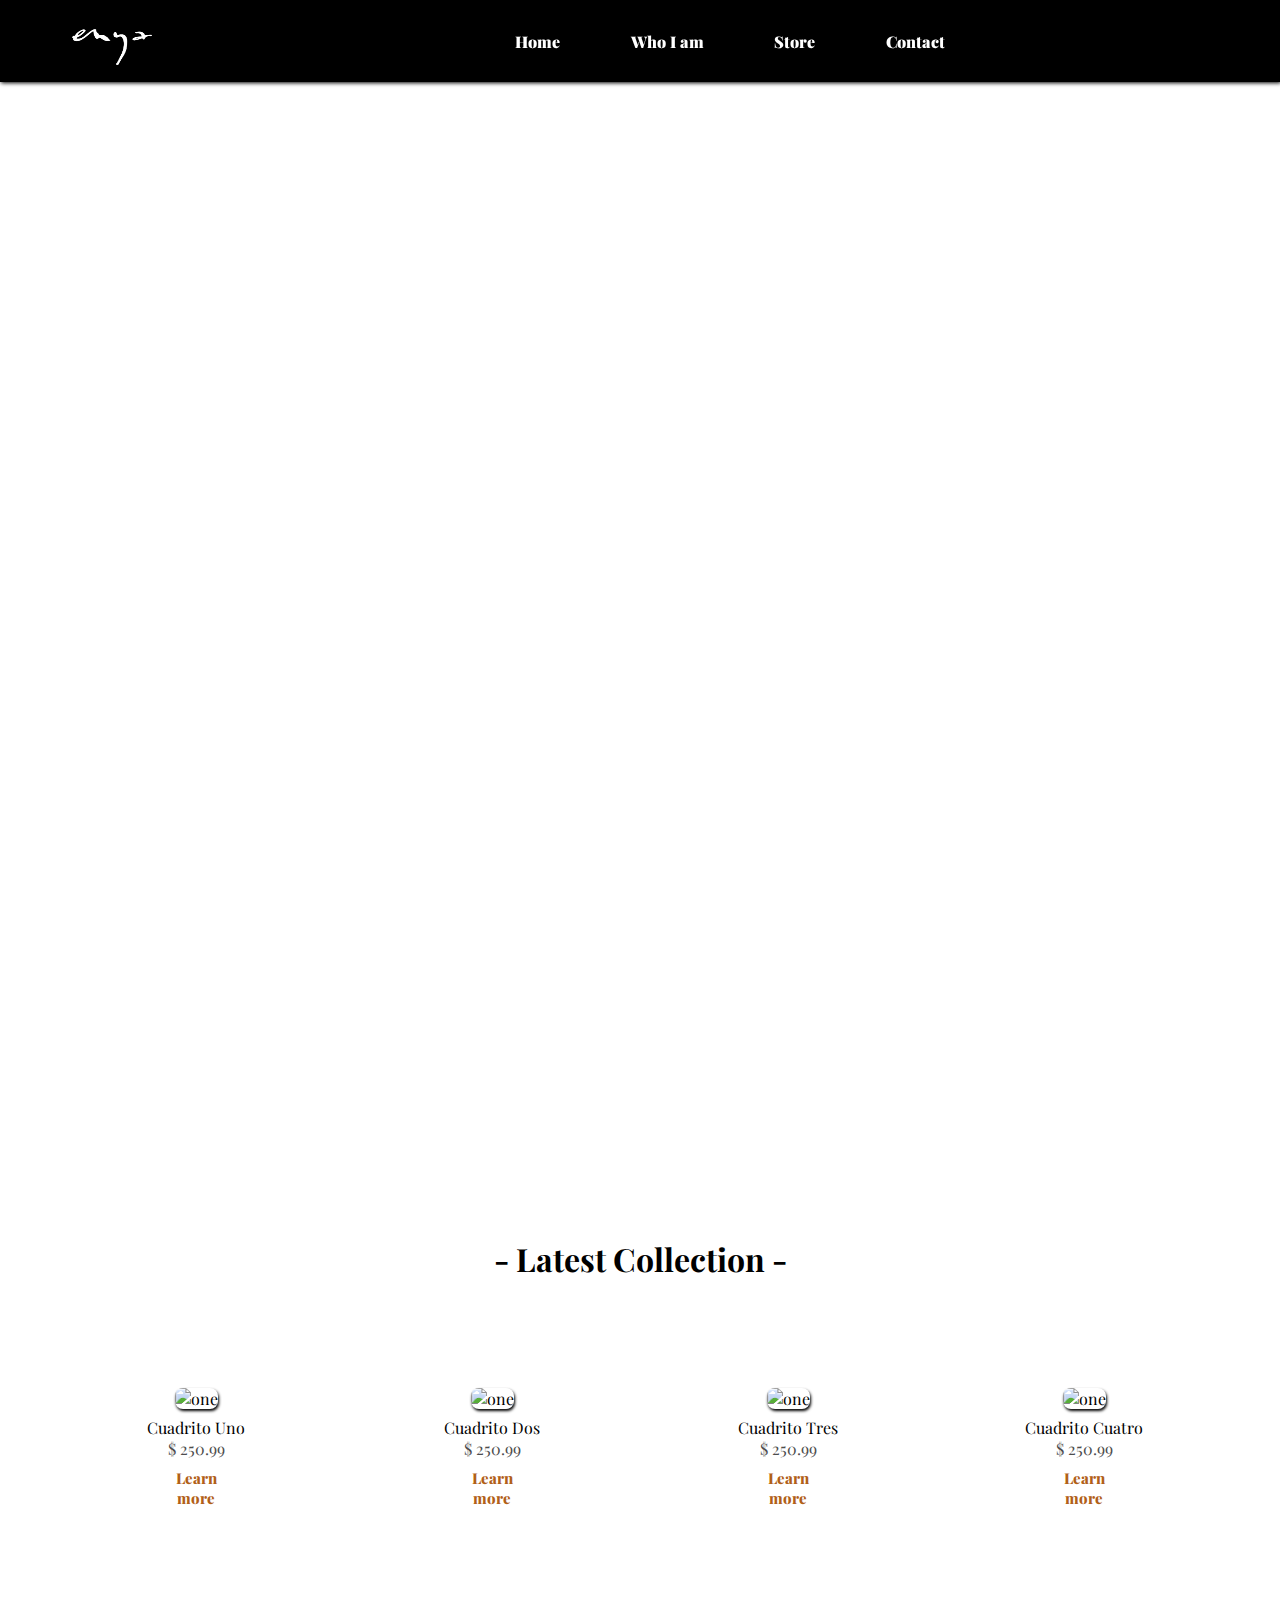
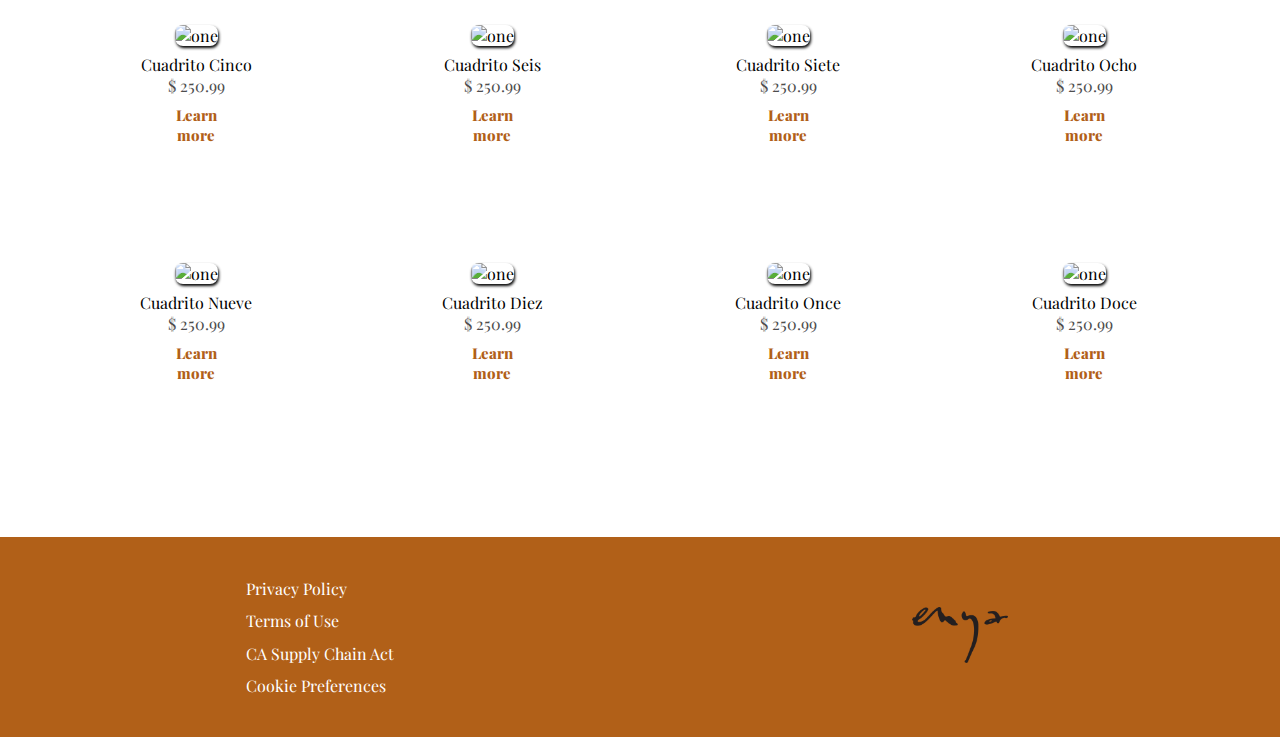
==== index.html @ f6785b21 "Primer commit del proyecto websiteEnya" ====
<!DOCTYPE html>
<html lang="en">
<head>
    <meta charset="UTF-8">
    <meta http-equiv="X-UA-Compatible" content="IE=edge">
    <meta name="viewport" content="width=device-width, initial-scale=1.0">
    <link rel="stylesheet" href="./css/style.css">
    <link rel="preconnect" href="https://fonts.googleapis.com">
    <link rel="preconnect" href="https://fonts.gstatic.com" crossorigin>
    <link href="https://fonts.googleapis.com/css2?family=Barlow+Condensed:wght@100;300;500&family=Playfair+Display:wght@400;500;600&family=Quicksand:wght@300;500;700&display=swap" rel="stylesheet">
    <title>Enya's Portfolio</title>
</head>


<body>

    <!-- Header -->

    <header>
        <nav>
            <figure class="logo-container">
                <a href="./index.html">
                    <img src="./icons/pngkey.com-dark-sky-png-3714260.png" alt="logo" class="logo">
                </a>
            </figure>
            <ul class="menu">
                <li>
                    <a href="./index.html">Home</a>
                </li>
                <li>
                    <a href="./aboutMe.html">Who I am</a>  
                </li>
                <li>
                   <a href="">Store</a>
                </li>
                <li>
                    <a href="">Contact</a>
                </li>
            </ul>     
        </nav>
        <img src="./icons/IMG_3888.JPG" alt="" class="img-cover">
    </header>

    <!-- Main -->

    <main>
            <h1>- Latest Collection -</h1>
            <div class="artwork">
                <figure class="img-container">
                    <img src="./icons/IMG_3888.JPG" alt="one">
                    <p class="art-name">Cuadrito Uno</p>
                    <p class="price-tag">$ 250.99</p>
                    <button class="img-button">Learn more</button>
                </figure>
                <figure class="img-container">
                    <img src="./icons/IMG_3888.JPG" alt="one">
                    <p class="art-name">Cuadrito Dos</p>
                    <p class="price-tag">$ 250.99</p>
                    <button class="img-button">Learn more</button>
                </figure>
                <figure class="img-container">
                    <img src="./icons/IMG_3888.JPG" alt="one">
                    <p class="art-name">Cuadrito Tres</p>
                    <p class="price-tag">$ 250.99</p>
                    <button class="img-button">Learn more</button>
                </figure>
                <figure class="img-container">
                    <img src="./icons/IMG_3888.JPG" alt="one">
                    <p class="art-name">Cuadrito Cuatro</p>
                    <p class="price-tag">$ 250.99</p>
                    <button class="img-button">Learn more</button>
                </figure>
                <figure class="img-container">
                    <img src="./icons/IMG_3888.JPG" alt="one">
                    <p class="art-name">Cuadrito Cinco</p>
                    <p class="price-tag">$ 250.99</p>
                    <button class="img-button">Learn more</button>
                </figure>
                <figure class="img-container">
                    <img src="./icons/IMG_3888.JPG" alt="one">
                    <p class="art-name">Cuadrito Seis</p>
                    <p class="price-tag">$ 250.99</p>
                    <button class="img-button">Learn more</button>
                </figure>
                <figure class="img-container">
                    <img src="./icons/IMG_3888.JPG" alt="one">
                    <p class="art-name">Cuadrito Siete</p>
                    <p class="price-tag">$ 250.99</p>
                    <button class="img-button">Learn more</button>
                </figure>
                <figure class="img-container">
                    <img src="./icons/IMG_3888.JPG" alt="one">
                    <p class="art-name">Cuadrito Ocho</p>
                    <p class="price-tag">$ 250.99</p>
                    <button class="img-button">Learn more</button>
                </figure>
                <figure class="img-container">
                    <img src="./icons/IMG_3888.JPG" alt="one">
                    <p class="art-name">Cuadrito Nueve</p>
                    <p class="price-tag">$ 250.99</p>
                    <button class="img-button">Learn more</button>
                </figure>
                <figure class="img-container">
                    <img src="./icons/IMG_3888.JPG" alt="one">
                    <p class="art-name">Cuadrito Diez</p>
                    <p class="price-tag">$ 250.99</p>
                    <button class="img-button">Learn more</button>
                </figure>
                <figure class="img-container">
                    <img src="./icons/IMG_3888.JPG" alt="one">
                    <p class="art-name">Cuadrito Once</p>
                    <p class="price-tag">$ 250.99</p>
                    <button class="img-button">Learn more</button>
                </figure>
                <figure class="img-container">
                    <img src="./icons/IMG_3888.JPG" alt="one">
                    <p class="art-name">Cuadrito Doce</p>
                    <p class="price-tag">$ 250.99</p>
                    <button class="img-button">Learn more</button>
                </figure>
            </div>
        </section>
    </main>

    <!-- Footer -->

    <footer>
        <ul class="footer-menu">
            <li>
                <a href="">Privacy Policy</a>
            </li>
            <li>
                <a href="">Terms of Use</a>
            </li>
            <li>
                <a href="">CA Supply Chain Act</a>
            </li>
            <li>
                <a href="">Cookie Preferences</a>
            </li>
        </ul>
        <figure footer-logo--container>
            <img src="./icons/Enya_logo.svg.png" alt="" class="enya-logo">
        </figure>
    </footer>
</body>


</html>
---- css/style.css ----
:root {
    --main-font: "Playfair Display", serif; 
  }

* {
    box-sizing: border-box;
    margin: 0;
    padding: 0;
    font-family: var(--main-font);
}


/* Header */

header {
    /* position: sticky;
    top: 0; */
    height: 1173px;
    display: flex;
    justify-content: center;
    background-color: white;
}
nav {
    position: sticky;
    top: 0;
    z-index: 1;
    display: grid;
    grid-template-columns: 3fr 5fr;
    height: 7%;
    width: 100%;
    border-bottom: 0.px solid grey;
    background-color: black;
    border: none;
    box-shadow: 1px 1px 4px;
}
.img-cover {
    position: absolute;
    width: 1595px;
}
.logo-container {
    display: flex;
    justify-content: center;
    align-items: center;
    width: 6rem;
    margin-left: 4rem;
}
.logo {
    margin-top: 1rem;
    width: 5rem;
    height: 2.2rem;
}
.menu {
    height: 100%;
    z-index: 1;
    color: white;
    width: 500px;
    display: flex;
    flex-direction: row;
    justify-content: space-around;
    align-items: center;
    list-style: none;
    font-weight: 600;
}
.menu a {
    text-decoration: none;
    color:rgb(255, 255, 255);
    font-weight: bolder;
    text-shadow: 3px 3px 2px black;
}
.menu a:hover {
    color: rgba(255, 255, 255, 0.817);
}
.menu a:active {
    color: rgb(254, 254, 254);
}



/* Main */

main {
    height: 100vh;
    width: 100%;
}
h1 {
    text-align: center;
    margin-top: 4rem;
}
.artwork {
    height: 90vh;
    display: grid;
    grid-template-columns: 1fr 1fr 1fr 1fr;
    row-gap: 10px;
    justify-items: center;
    align-content: space-evenly;
    margin-left: 3rem;
    margin-right: 3rem;
}
.artwork img {
    height: 8rem;
    width: 9rem;
    border-radius: 8px;
    box-shadow: 1px 2px 3px;
    cursor: pointer;
}
.artwork img:hover {
    opacity: 0.9;
}
.artwork img:active {
    opacity: 1;
    box-shadow: inset 1px 2px 3px;
}
.img-container {
    text-align: center;
}
.art-name {
    margin-top: 0.5rem;
}
.price-tag {
    color: rgb(77, 77, 77);
    font-size: 500;
}
.img-button {
    border: none;
    width: 80px;
    height: 23px;
    border-radius: 8px;
    margin-top: 9px;
    cursor: pointer;
    background-color: transparent;
    color: rgb(177, 96, 24);
    font-size: 15px;
    font-weight: 800;
}
.img-button:hover {
    color: rgba(177, 95, 24, 0.427);
}
.img-button:active {
    color: rgb(177, 96, 24);
}


/* Footer */

footer {
    display: grid;
    grid-template-columns: 1fr 1fr;
    justify-items: center;
    align-items: center;
    height: 200px;
    background-color: rgb(177, 96, 24);
}
.footer-menu {
    height: 70%;
    display: flex;
    flex-direction: column;
    justify-content: space-evenly;
    list-style: none;
    font-size: 16px;
}
.footer-menu a {
    color: white;
    text-decoration: none;
}
.footer-menu a:hover {
    color: rgba(255, 255, 255, 0.783);
}
.footer-menu a:active {
    color: white;
}
.footer-logo--container {
}
.enya-logo {
    width: 6rem;
}
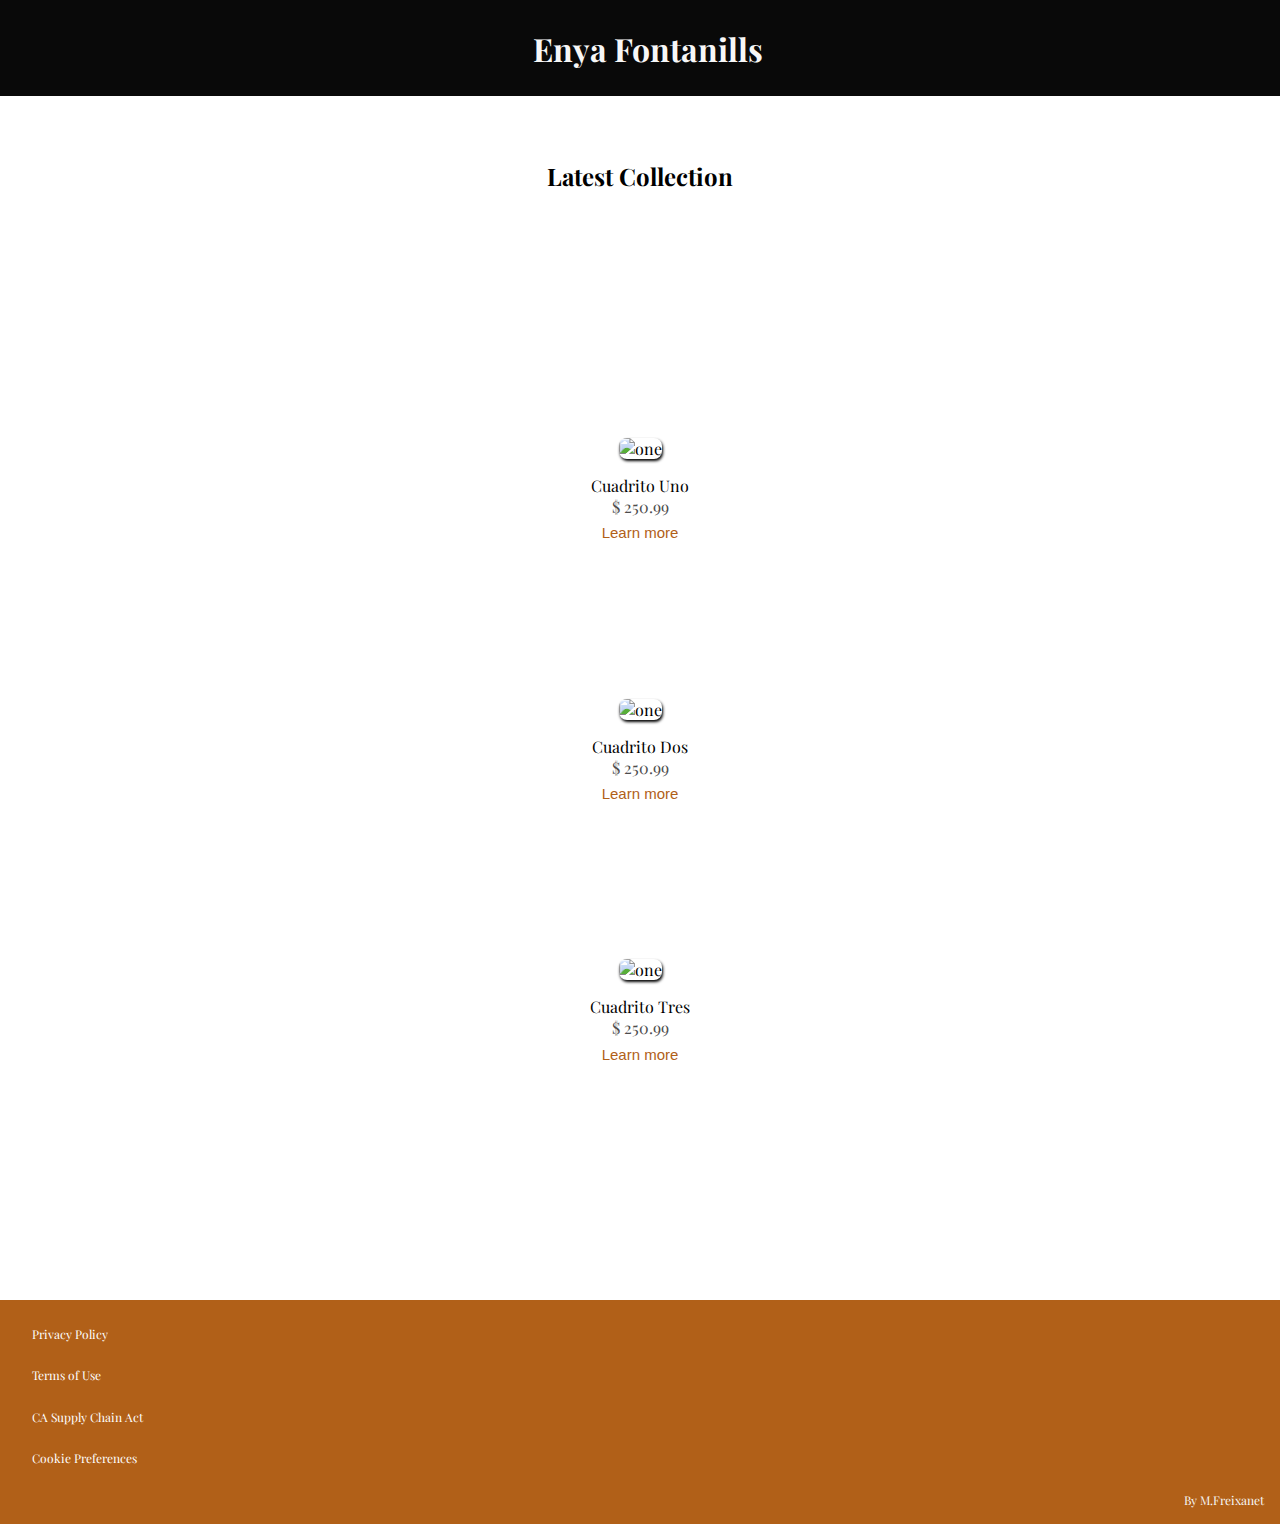
==== commit 64667e3c: "Mobile First design change" ====
--- a/index.html
+++ b/index.html
@@ -18,114 +18,60 @@
 
     <header>
         <nav>
-            <figure class="logo-container">
-                <a href="./index.html">
-                    <img src="./icons/pngkey.com-dark-sky-png-3714260.png" alt="logo" class="logo">
-                </a>
-            </figure>
-            <ul class="menu">
-                <li>
-                    <a href="./index.html">Home</a>
-                </li>
-                <li>
-                    <a href="./aboutMe.html">Who I am</a>  
-                </li>
-                <li>
-                   <a href="">Store</a>
-                </li>
-                <li>
-                    <a href="">Contact</a>
-                </li>
-            </ul>     
+            <a href="./index.html">
+                <h1>Enya Fontanills</h1>
+            </a>
         </nav>
-        <img src="./icons/IMG_3888.JPG" alt="" class="img-cover">
     </header>
 
     <!-- Main -->
 
     <main>
-            <h1>- Latest Collection -</h1>
-            <div class="artwork">
-                <figure class="img-container">
-                    <img src="./icons/IMG_3888.JPG" alt="one">
-                    <p class="art-name">Cuadrito Uno</p>
-                    <p class="price-tag">$ 250.99</p>
-                    <button class="img-button">Learn more</button>
-                </figure>
-                <figure class="img-container">
-                    <img src="./icons/IMG_3888.JPG" alt="one">
-                    <p class="art-name">Cuadrito Dos</p>
-                    <p class="price-tag">$ 250.99</p>
-                    <button class="img-button">Learn more</button>
-                </figure>
-                <figure class="img-container">
-                    <img src="./icons/IMG_3888.JPG" alt="one">
-                    <p class="art-name">Cuadrito Tres</p>
-                    <p class="price-tag">$ 250.99</p>
-                    <button class="img-button">Learn more</button>
-                </figure>
-                <figure class="img-container">
-                    <img src="./icons/IMG_3888.JPG" alt="one">
-                    <p class="art-name">Cuadrito Cuatro</p>
-                    <p class="price-tag">$ 250.99</p>
-                    <button class="img-button">Learn more</button>
-                </figure>
-                <figure class="img-container">
-                    <img src="./icons/IMG_3888.JPG" alt="one">
-                    <p class="art-name">Cuadrito Cinco</p>
-                    <p class="price-tag">$ 250.99</p>
-                    <button class="img-button">Learn more</button>
-                </figure>
-                <figure class="img-container">
-                    <img src="./icons/IMG_3888.JPG" alt="one">
-                    <p class="art-name">Cuadrito Seis</p>
-                    <p class="price-tag">$ 250.99</p>
-                    <button class="img-button">Learn more</button>
-                </figure>
-                <figure class="img-container">
-                    <img src="./icons/IMG_3888.JPG" alt="one">
-                    <p class="art-name">Cuadrito Siete</p>
-                    <p class="price-tag">$ 250.99</p>
-                    <button class="img-button">Learn more</button>
-                </figure>
-                <figure class="img-container">
-                    <img src="./icons/IMG_3888.JPG" alt="one">
-                    <p class="art-name">Cuadrito Ocho</p>
-                    <p class="price-tag">$ 250.99</p>
-                    <button class="img-button">Learn more</button>
-                </figure>
-                <figure class="img-container">
-                    <img src="./icons/IMG_3888.JPG" alt="one">
-                    <p class="art-name">Cuadrito Nueve</p>
-                    <p class="price-tag">$ 250.99</p>
-                    <button class="img-button">Learn more</button>
-                </figure>
-                <figure class="img-container">
-                    <img src="./icons/IMG_3888.JPG" alt="one">
-                    <p class="art-name">Cuadrito Diez</p>
-                    <p class="price-tag">$ 250.99</p>
-                    <button class="img-button">Learn more</button>
-                </figure>
-                <figure class="img-container">
-                    <img src="./icons/IMG_3888.JPG" alt="one">
-                    <p class="art-name">Cuadrito Once</p>
-                    <p class="price-tag">$ 250.99</p>
-                    <button class="img-button">Learn more</button>
-                </figure>
-                <figure class="img-container">
-                    <img src="./icons/IMG_3888.JPG" alt="one">
-                    <p class="art-name">Cuadrito Doce</p>
-                    <p class="price-tag">$ 250.99</p>
-                    <button class="img-button">Learn more</button>
-                </figure>
-            </div>
-        </section>
+        <h2 class="main--title">Latest Collection</h2>
+        <div class="main--artwork">
+            <figure class="main--img-container">
+                <img src="./icons/IMG_3888.JPG" alt="one">
+                <p class="art-name">Cuadrito Uno</p>
+                <p class="price-tag">$ 250.99</p>
+                <button class="img-button">Learn more</button>
+            </figure>
+            <figure class="main--img-container">
+                <img src="./icons/IMG_3888.JPG" alt="one">
+                <p class="art-name">Cuadrito Dos</p>
+                <p class="price-tag">$ 250.99</p>
+                <button class="img-button">Learn more</button>
+            </figure>
+            <figure class="main--img-container">
+                <img src="./icons/IMG_3888.JPG" alt="one">
+                <p class="art-name">Cuadrito Tres</p>
+                <p class="price-tag">$ 250.99</p>
+                <button class="img-button">Learn more</button>
+            </figure>
+            <!-- <figure class="img-container">
+                <img src="./icons/IMG_3888.JPG" alt="one">
+                <p class="art-name">Cuadrito Cuatro</p>
+                <p class="price-tag">$ 250.99</p>
+                <button class="img-button">Learn more</button>
+            </figure>
+            <figure class="img-container">
+                <img src="./icons/IMG_3888.JPG" alt="one">
+                <p class="art-name">Cuadrito Cinco</p>
+                <p class="price-tag">$ 250.99</p>
+                <button class="img-button">Learn more</button>
+            </figure>
+            <figure class="img-container">
+                <img src="./icons/IMG_3888.JPG" alt="one">
+                <p class="art-name">Cuadrito Seis</p>
+                <p class="price-tag">$ 250.99</p>
+                <button class="img-button">Learn more</button>
+            </figure> -->
+        </div>
     </main>
 
     <!-- Footer -->
 
     <footer>
-        <ul class="footer-menu">
+        <ul class="footer--menu">
             <li>
                 <a href="">Privacy Policy</a>
             </li>
@@ -139,10 +85,11 @@
                 <a href="">Cookie Preferences</a>
             </li>
         </ul>
-        <figure footer-logo--container>
-            <img src="./icons/Enya_logo.svg.png" alt="" class="enya-logo">
-        </figure>
+        <div class="footer--credits-container">
+            <p class="credits">By M.Freixanet</p>
+        </div>
     </footer>
+    <script src="./script.js"></script>
 </body>
 
 
--- a/css/style.css
+++ b/css/style.css
@@ -1,107 +1,100 @@
 :root {
-    --main-font: "Playfair Display", serif; 
-  }
+    --main-font: "Playfair Display", serif;
+    --main-color: rgb(177, 96, 24);
+    --secondary-color: rgb(9, 9, 9);
+    --white:rgb(247, 247, 247);
+}
 
 * {
     box-sizing: border-box;
     margin: 0;
     padding: 0;
-    font-family: var(--main-font);
 }
 
+html {
+    font-family: var(--main-font);
+    height: 100vh;
+}
+
+body {
+    height: 100%;
+}
 
 /* Header */
 
 header {
-    /* position: sticky;
-    top: 0; */
-    height: 1173px;
+    height: 6rem;
+    min-width: 320px;
+    width: 100%;
+    background-color: var(--secondary-color);
+}
+
+nav {
     display: flex;
+    align-items: center;
     justify-content: center;
-    background-color: white;
+    height: 100%;
+    margin-left: 1rem;
 }
-nav {
-    position: sticky;
-    top: 0;
-    z-index: 1;
-    display: grid;
-    grid-template-columns: 3fr 5fr;
-    height: 7%;
-    width: 100%;
-    border-bottom: 0.px solid grey;
-    background-color: black;
-    border: none;
-    box-shadow: 1px 1px 4px;
+
+nav a {
+    text-decoration: none;
+    color: var(--white);
 }
-.img-cover {
-    position: absolute;
-    width: 1595px;
-}
-.logo-container {
-    display: flex;
-    justify-content: center;
-    align-items: center;
-    width: 6rem;
-    margin-left: 4rem;
-}
-.logo {
-    margin-top: 1rem;
-    width: 5rem;
-    height: 2.2rem;
-}
-.menu {
-    height: 100%;
-    z-index: 1;
-    color: white;
-    width: 500px;
-    display: flex;
-    flex-direction: row;
-    justify-content: space-around;
-    align-items: center;
-    list-style: none;
-    font-weight: 600;
-}
-.menu a {
-    text-decoration: none;
-    color:rgb(255, 255, 255);
-    font-weight: bolder;
-    text-shadow: 3px 3px 2px black;
-}
-.menu a:hover {
-    color: rgba(255, 255, 255, 0.817);
-}
-.menu a:active {
-    color: rgb(254, 254, 254);
-}
+
 
 
 
 /* Main */
 
 main {
-    height: 100vh;
+    height: 100%;
     width: 100%;
 }
-h1 {
+.main--title {
     text-align: center;
-    margin-top: 4rem;
+    line-height: 4rem;
+    margin-top: 3rem;
+    margin-bottom: 6rem;
+    height: 5rem;
 }
-.artwork {
-    height: 90vh;
-    display: grid;
-    grid-template-columns: 1fr 1fr 1fr 1fr;
-    row-gap: 10px;
-    justify-items: center;
-    align-content: space-evenly;
-    margin-left: 3rem;
-    margin-right: 3rem;
+.main--artwork {
+    height: 100%;
+    display: flex;
+    flex-direction: column;
+    align-items: center;
+    justify-content: space-evenly;
+    height: 100%;
+    width: 100%;
 }
-.artwork img {
-    height: 8rem;
-    width: 9rem;
+.main--img-container {
+    text-align: center;
+}
+.main--artwork img {
+    height: 9rem;
+    width: 12rem;
     border-radius: 8px;
     box-shadow: 1px 2px 3px;
     cursor: pointer;
+}
+.art-name {
+    margin-top: 1rem;
+}
+.price-tag {
+    color: rgb(77, 77, 77);
+    font-size: 500;
+}
+.img-button {
+    border: none;
+    width: 8rem;
+    height: 2rem;
+    border-radius: 8px;
+    cursor: pointer;
+    background-color: transparent;
+    color: var(--main-color);
+    font-size: 15px;
+    font-weight: lighter;
+    margin-bottom: 2rem;
 }
 .artwork img:hover {
     opacity: 0.9;
@@ -110,55 +103,33 @@
     opacity: 1;
     box-shadow: inset 1px 2px 3px;
 }
-.img-container {
-    text-align: center;
-}
-.art-name {
-    margin-top: 0.5rem;
-}
-.price-tag {
-    color: rgb(77, 77, 77);
-    font-size: 500;
-}
-.img-button {
-    border: none;
-    width: 80px;
-    height: 23px;
-    border-radius: 8px;
-    margin-top: 9px;
-    cursor: pointer;
-    background-color: transparent;
-    color: rgb(177, 96, 24);
-    font-size: 15px;
-    font-weight: 800;
-}
 .img-button:hover {
     color: rgba(177, 95, 24, 0.427);
 }
 .img-button:active {
-    color: rgb(177, 96, 24);
+    color: var(--main-color);
 }
 
 
 /* Footer */
 
 footer {
-    display: grid;
-    grid-template-columns: 1fr 1fr;
-    justify-items: center;
-    align-items: center;
-    height: 200px;
-    background-color: rgb(177, 96, 24);
+    display: flex;
+    flex-direction: column;
+    margin-top: 16rem;
+    height: 14rem;
+    background-color: var(--main-color);
 }
-.footer-menu {
-    height: 70%;
+.footer--menu {
+    height: 100%;
     display: flex;
     flex-direction: column;
     justify-content: space-evenly;
     list-style: none;
-    font-size: 16px;
+    font-size: 12px;
+    margin-left: 2rem;
 }
-.footer-menu a {
+.footer--menu a {
     color: white;
     text-decoration: none;
 }
@@ -168,8 +139,13 @@
 .footer-menu a:active {
     color: white;
 }
-.footer-logo--container {
-}
-.enya-logo {
-    width: 6rem;
+
+.footer--credits-container {
+    display: flex;
+    flex-direction: row;
+    justify-content: end;
+    margin-right: 1rem;
+    margin-bottom: 1rem;
+    color: var(--white);
+    font-size: 12px;
 }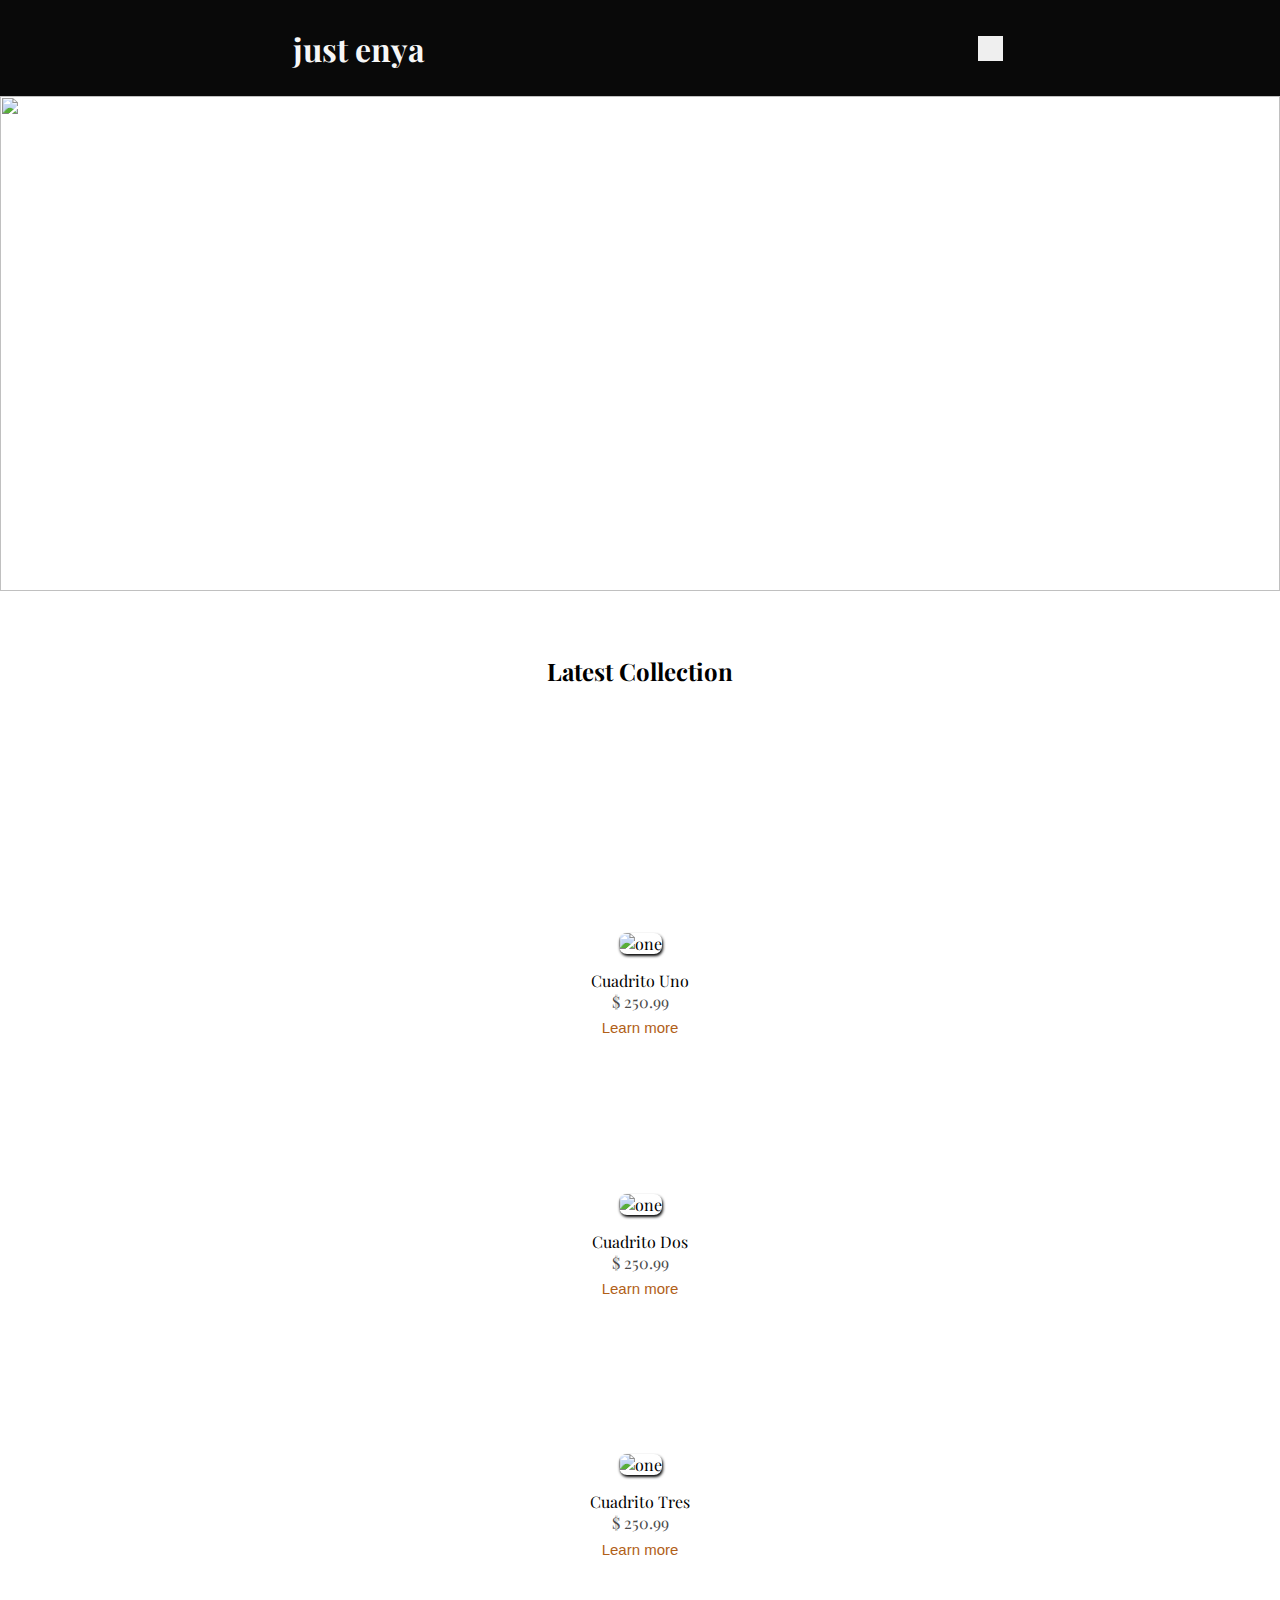
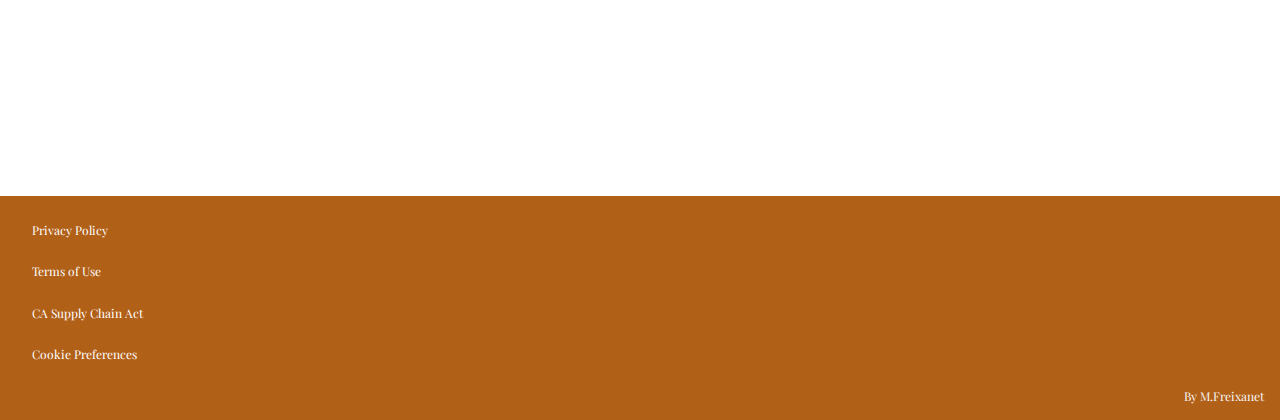
==== commit 64eb4b42: "A few mods" ====
--- a/index.html
+++ b/index.html
@@ -19,14 +19,22 @@
     <header>
         <nav>
             <a href="./index.html">
-                <h1>Enya Fontanills</h1>
+                <h1>just enya</h1>
             </a>
+            <ul>
+                <button class="header--menu-button">
+                    <img src="" alt="">
+                </button>
+            </ul>
         </nav>
     </header>
 
     <!-- Main -->
 
     <main>
+        <section class="main--cover">
+            <img src="/icons/IMG_3888.JPG" alt="">
+        </section>
         <h2 class="main--title">Latest Collection</h2>
         <div class="main--artwork">
             <figure class="main--img-container">
--- a/css/style.css
+++ b/css/style.css
@@ -27,12 +27,14 @@
     min-width: 320px;
     width: 100%;
     background-color: var(--secondary-color);
+    position: sticky;
+    top: 0;
 }
 
 nav {
     display: flex;
     align-items: center;
-    justify-content: center;
+    justify-content: space-around;
     height: 100%;
     margin-left: 1rem;
 }
@@ -40,6 +42,12 @@
 nav a {
     text-decoration: none;
     color: var(--white);
+}
+
+.header--menu-button {
+    height: 25px;
+    width: 25px;
+    border: none;
 }
 
 
@@ -51,6 +59,15 @@
     height: 100%;
     width: 100%;
 }
+.main--cover {
+    height: 55vh;
+    width: 100vw;
+}
+.main--cover img {
+    height: 100%;
+    width: 100%;
+}
+
 .main--title {
     text-align: center;
     line-height: 4rem;
@@ -71,8 +88,8 @@
     text-align: center;
 }
 .main--artwork img {
-    height: 9rem;
-    width: 12rem;
+    height: 10rem;
+    width: 14rem;
     border-radius: 8px;
     box-shadow: 1px 2px 3px;
     cursor: pointer;
@@ -116,7 +133,7 @@
 footer {
     display: flex;
     flex-direction: column;
-    margin-top: 16rem;
+    margin-top: 50rem;
     height: 14rem;
     background-color: var(--main-color);
 }
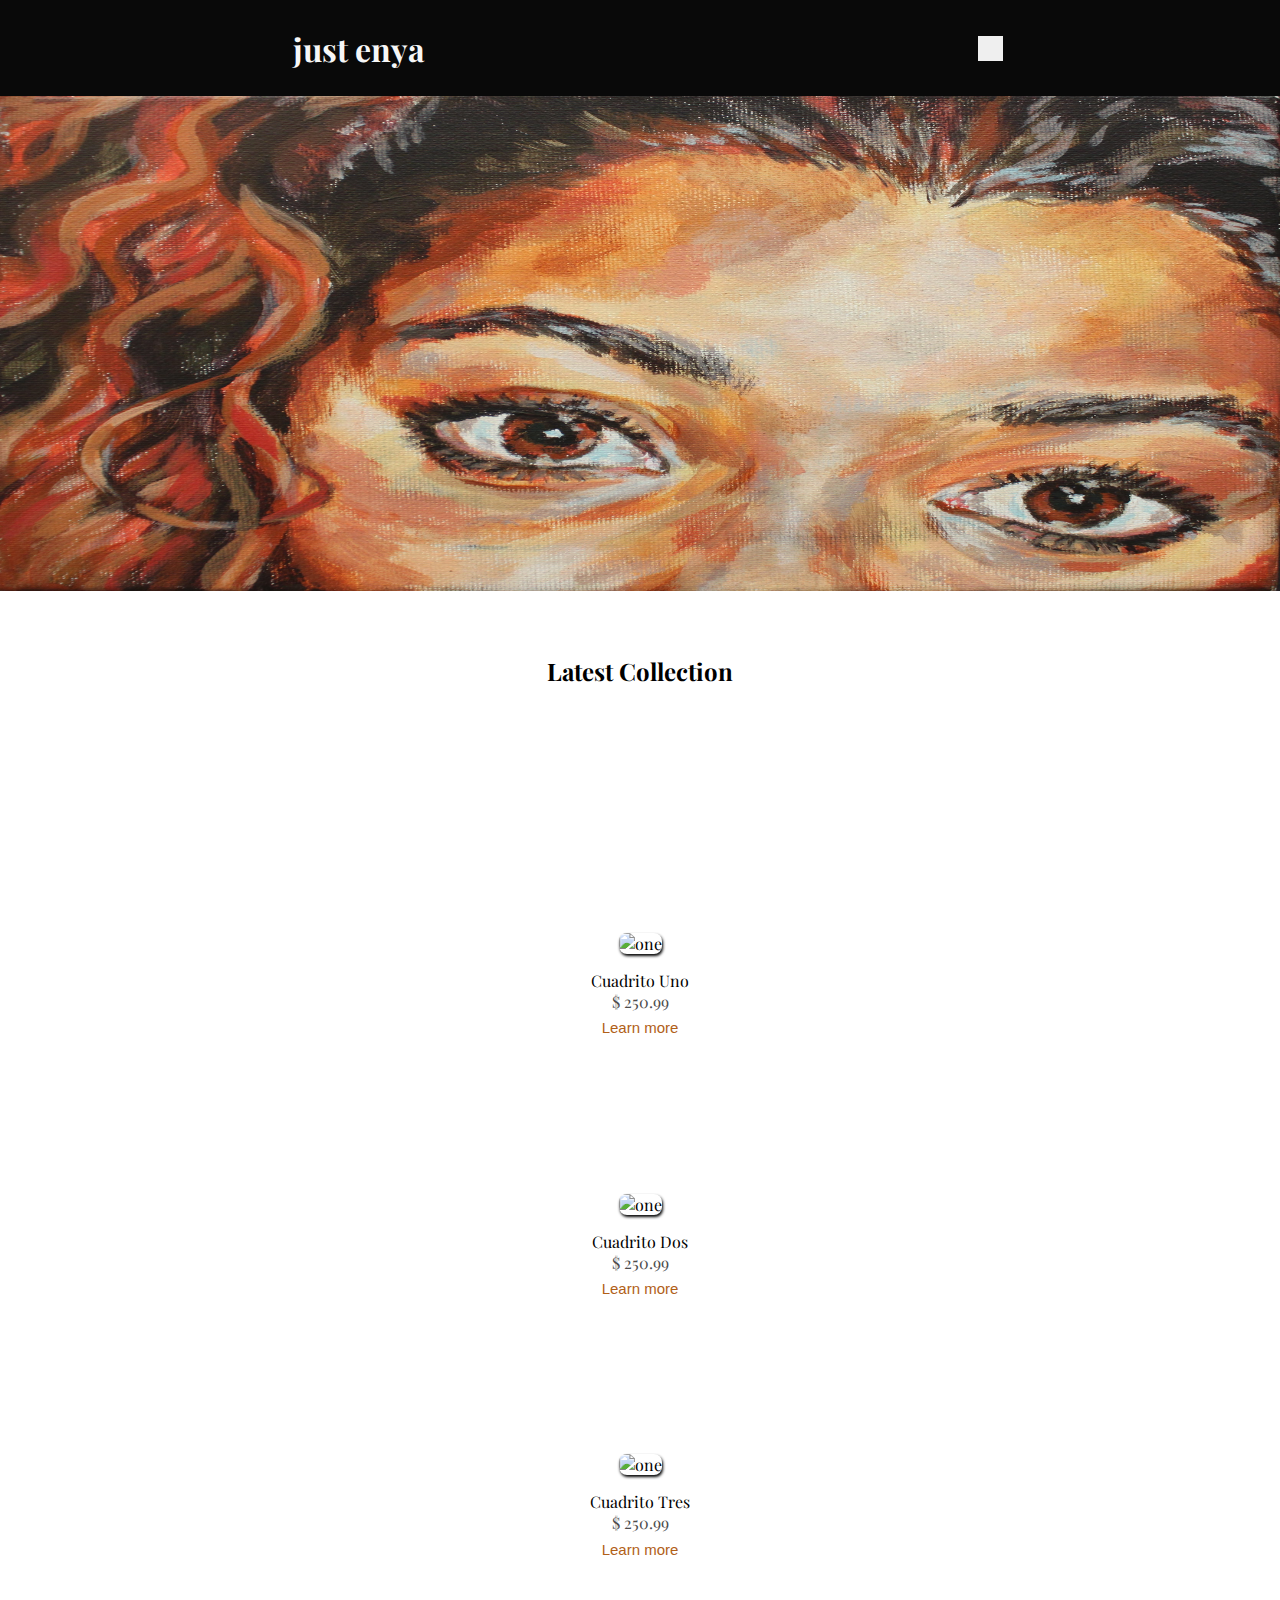
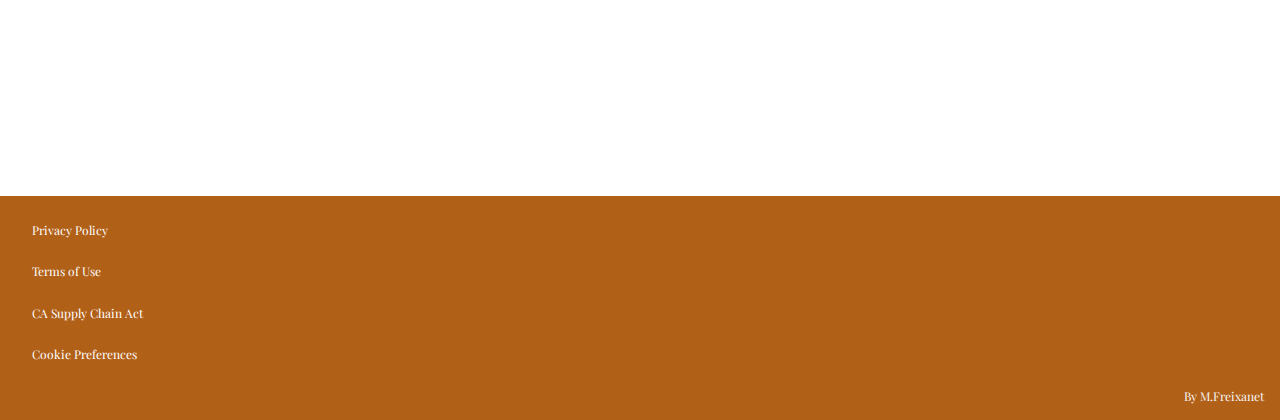
==== commit a2846fff: "Cover optimized" ====
--- a/index.html
+++ b/index.html
@@ -33,24 +33,24 @@
 
     <main>
         <section class="main--cover">
-            <img src="/icons/IMG_3888.JPG" alt="">
+            <img src="/assets/foto_no_exif (1)-min.jpg" alt="">
         </section>
         <h2 class="main--title">Latest Collection</h2>
         <div class="main--artwork">
             <figure class="main--img-container">
-                <img src="./icons/IMG_3888.JPG" alt="one">
+                <img src="./assets/IMG_3888.JPG" alt="one">
                 <p class="art-name">Cuadrito Uno</p>
                 <p class="price-tag">$ 250.99</p>
                 <button class="img-button">Learn more</button>
             </figure>
             <figure class="main--img-container">
-                <img src="./icons/IMG_3888.JPG" alt="one">
+                <img src="./assets/IMG_3888.JPG" alt="one">
                 <p class="art-name">Cuadrito Dos</p>
                 <p class="price-tag">$ 250.99</p>
                 <button class="img-button">Learn more</button>
             </figure>
             <figure class="main--img-container">
-                <img src="./icons/IMG_3888.JPG" alt="one">
+                <img src="./assets/IMG_3888.JPG" alt="one">
                 <p class="art-name">Cuadrito Tres</p>
                 <p class="price-tag">$ 250.99</p>
                 <button class="img-button">Learn more</button>
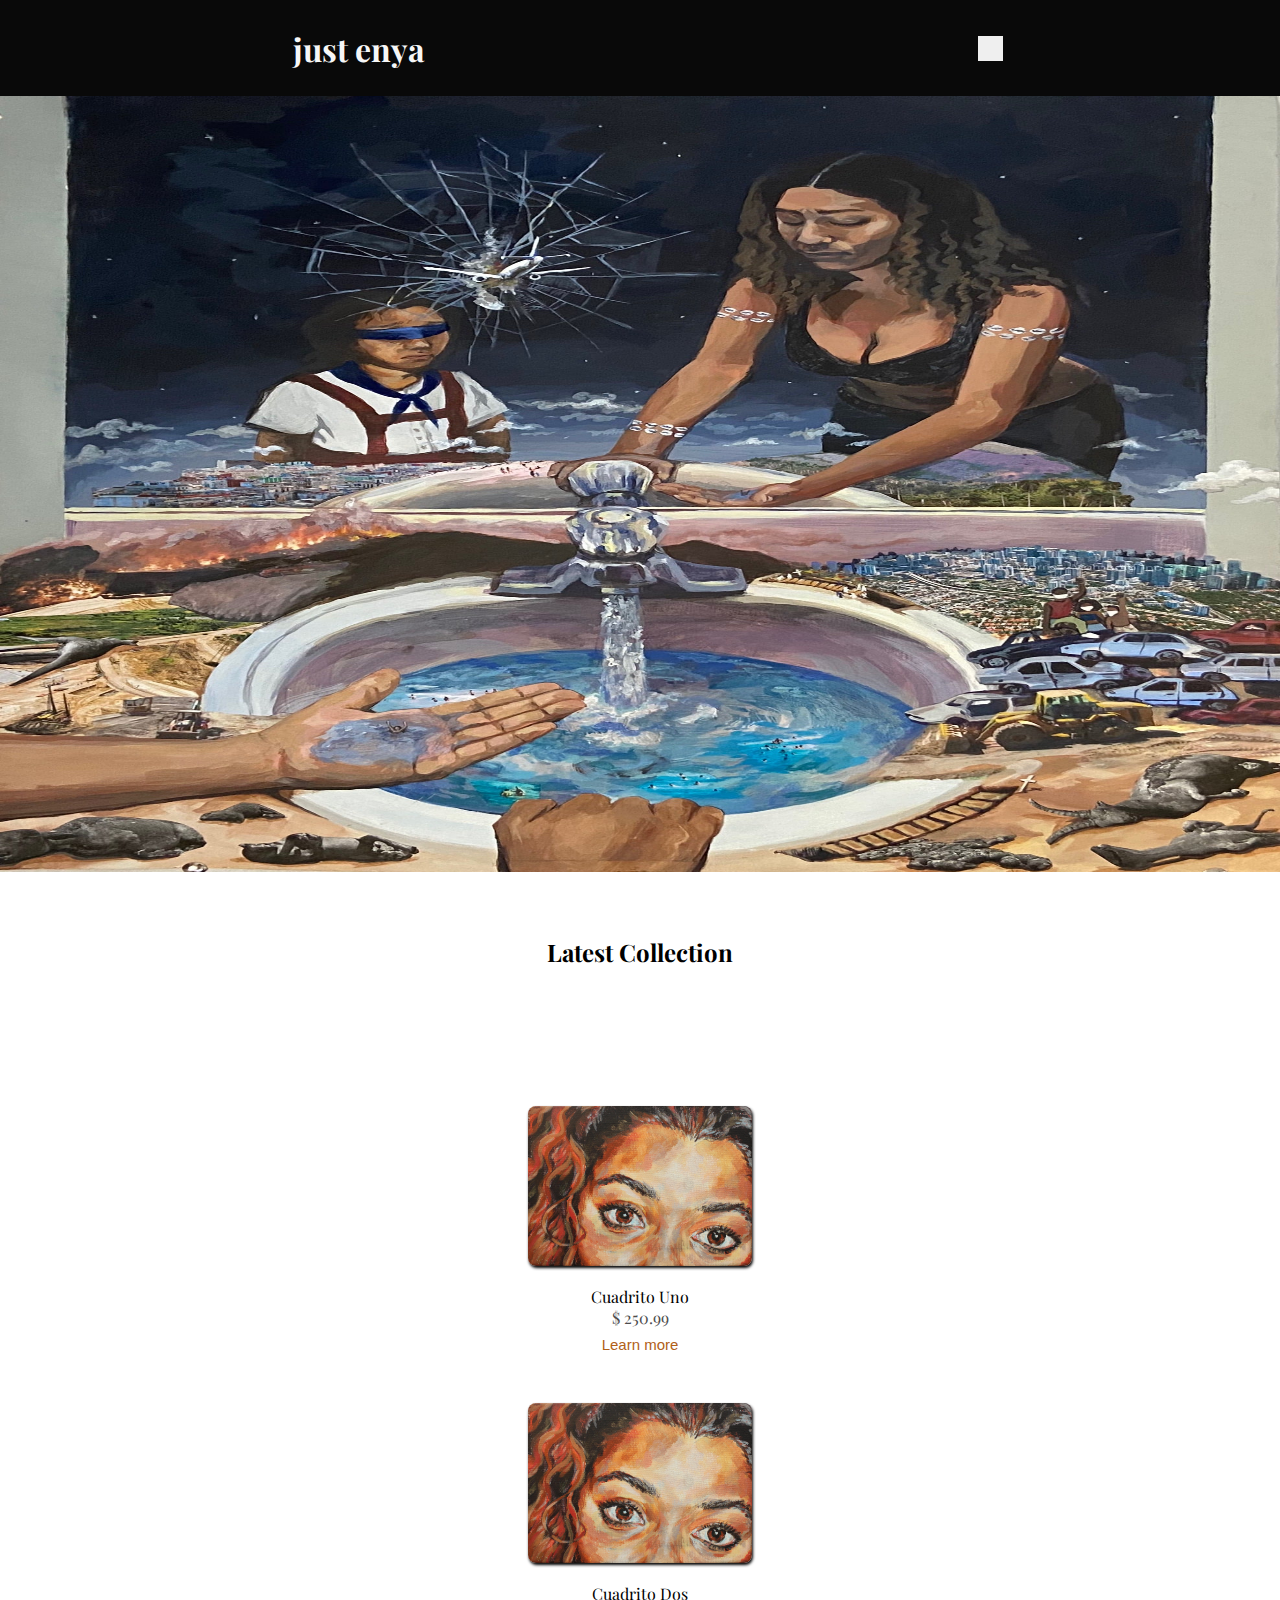
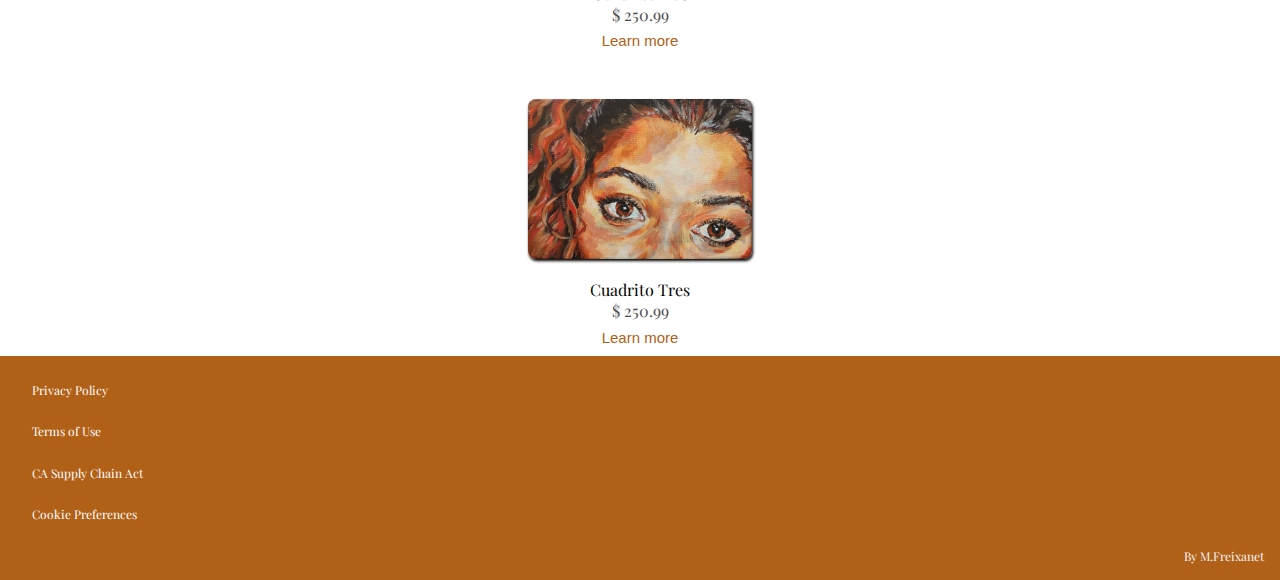
==== commit 868cb492: "added new cover" ====
--- a/index.html
+++ b/index.html
@@ -33,24 +33,24 @@
 
     <main>
         <section class="main--cover">
-            <img src="/assets/foto_no_exif (1)-min.jpg" alt="">
+            <img src="/assets/foto_no_exif (2)-min.jpg" alt="">
         </section>
         <h2 class="main--title">Latest Collection</h2>
         <div class="main--artwork">
             <figure class="main--img-container">
-                <img src="./assets/IMG_3888.JPG" alt="one">
+                <img src="./assets/foto_no_exif (1)-min.jpg" alt="one">
                 <p class="art-name">Cuadrito Uno</p>
                 <p class="price-tag">$ 250.99</p>
                 <button class="img-button">Learn more</button>
             </figure>
             <figure class="main--img-container">
-                <img src="./assets/IMG_3888.JPG" alt="one">
+                <img src="./assets/foto_no_exif (1)-min.jpg" alt="one">
                 <p class="art-name">Cuadrito Dos</p>
                 <p class="price-tag">$ 250.99</p>
                 <button class="img-button">Learn more</button>
             </figure>
             <figure class="main--img-container">
-                <img src="./assets/IMG_3888.JPG" alt="one">
+                <img src="./assets/foto_no_exif (1)-min.jpg" alt="one">
                 <p class="art-name">Cuadrito Tres</p>
                 <p class="price-tag">$ 250.99</p>
                 <button class="img-button">Learn more</button>
--- a/css/style.css
+++ b/css/style.css
@@ -60,7 +60,7 @@
     width: 100%;
 }
 .main--cover {
-    height: 55vh;
+    height: 86.2vh;
     width: 100vw;
 }
 .main--cover img {
@@ -133,7 +133,7 @@
 footer {
     display: flex;
     flex-direction: column;
-    margin-top: 50rem;
+    margin-top: 60rem;
     height: 14rem;
     background-color: var(--main-color);
 }
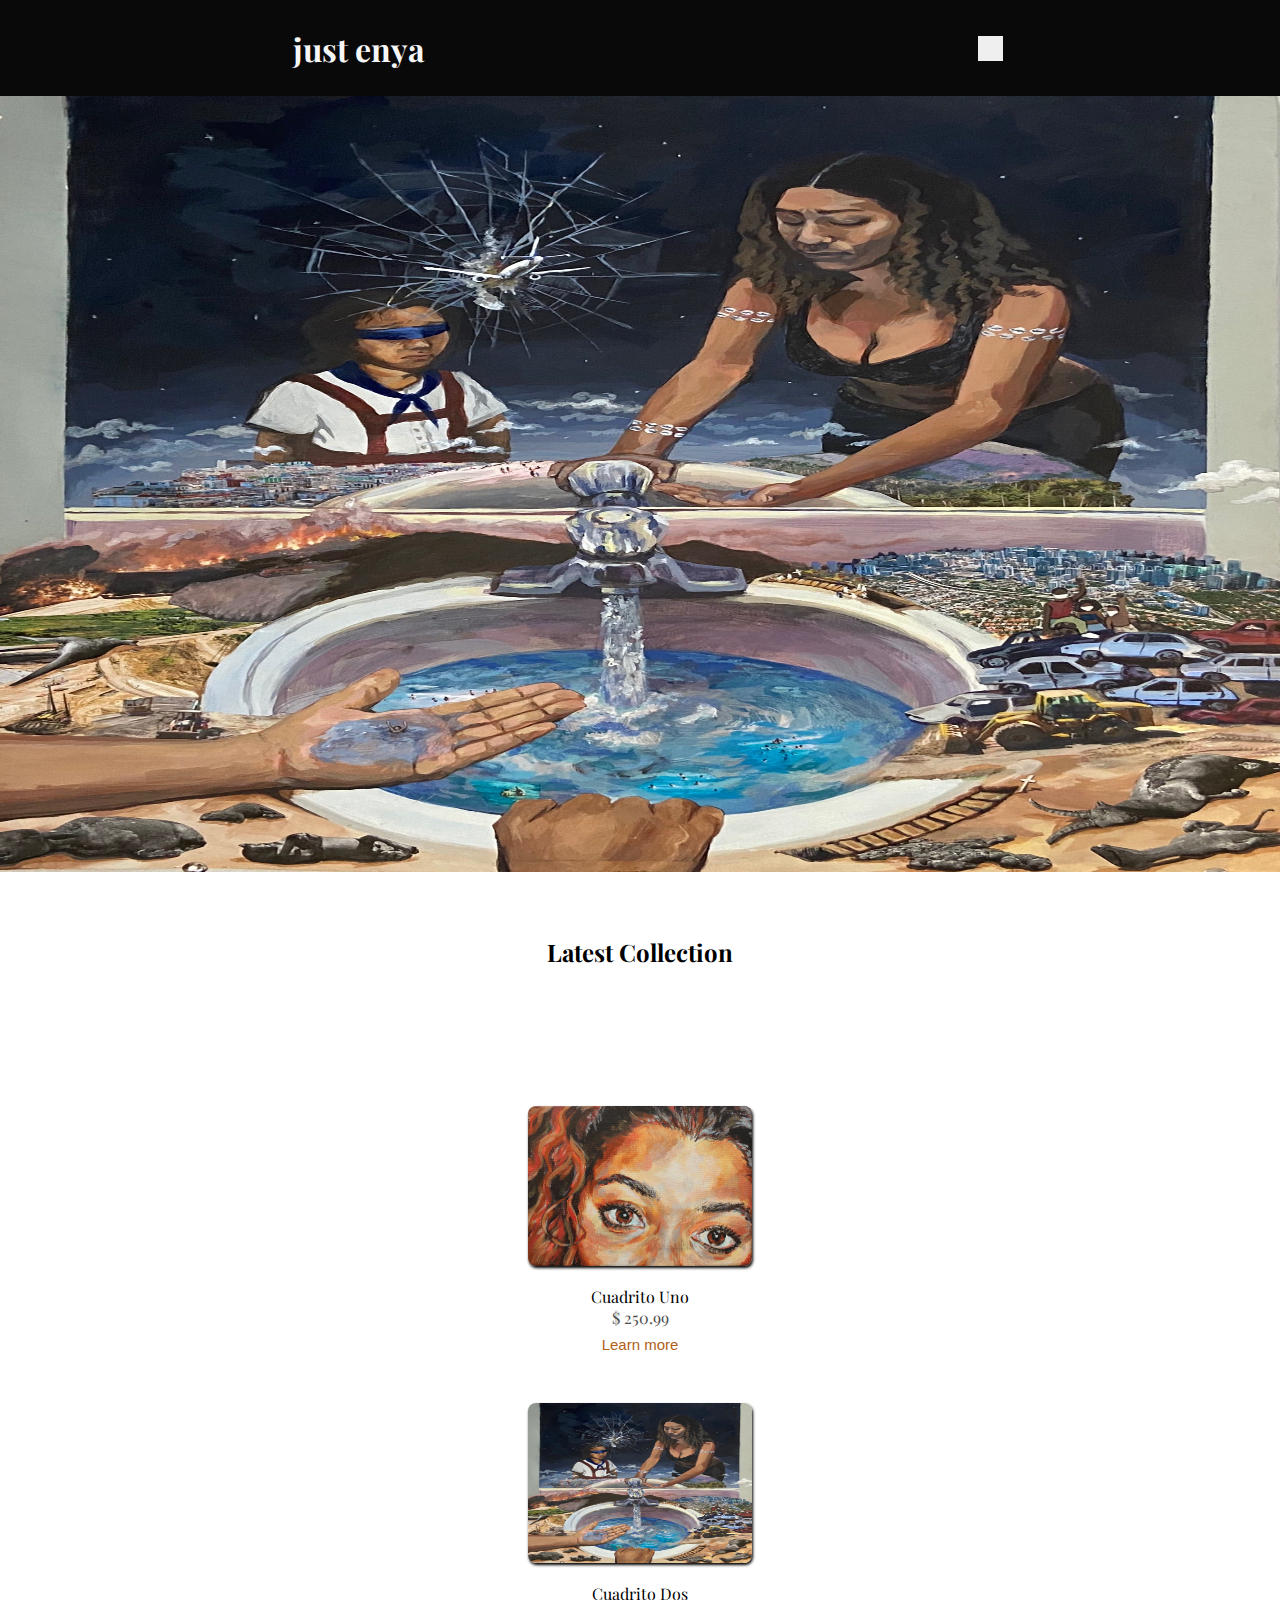
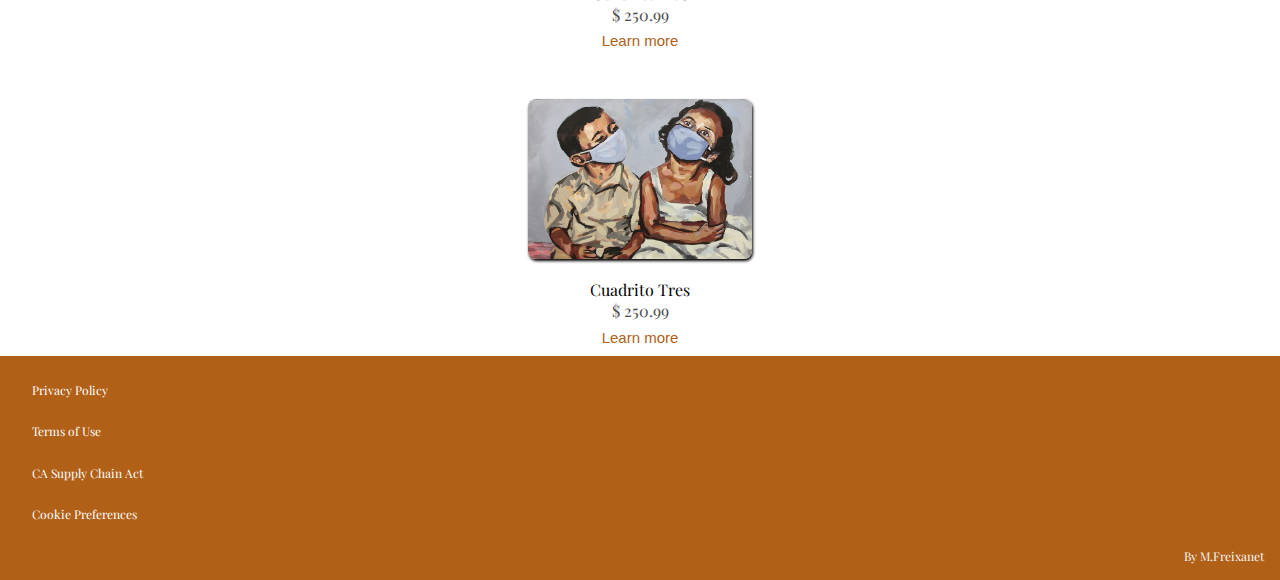
==== commit 872c36ee: "images changed" ====
--- a/index.html
+++ b/index.html
@@ -33,24 +33,24 @@
 
     <main>
         <section class="main--cover">
-            <img src="/assets/foto_no_exif (2)-min.jpg" alt="">
+            <img src="/assets/foto2.jpg" alt="">
         </section>
         <h2 class="main--title">Latest Collection</h2>
         <div class="main--artwork">
             <figure class="main--img-container">
-                <img src="./assets/foto_no_exif (1)-min.jpg" alt="one">
+                <img src="./assets/foto1.jpg" alt="one">
                 <p class="art-name">Cuadrito Uno</p>
                 <p class="price-tag">$ 250.99</p>
                 <button class="img-button">Learn more</button>
             </figure>
             <figure class="main--img-container">
-                <img src="./assets/foto_no_exif (1)-min.jpg" alt="one">
+                <img src="./assets/foto4.jpg" alt="one">
                 <p class="art-name">Cuadrito Dos</p>
                 <p class="price-tag">$ 250.99</p>
                 <button class="img-button">Learn more</button>
             </figure>
             <figure class="main--img-container">
-                <img src="./assets/foto_no_exif (1)-min.jpg" alt="one">
+                <img src="./assets/foto5.jpg" alt="one">
                 <p class="art-name">Cuadrito Tres</p>
                 <p class="price-tag">$ 250.99</p>
                 <button class="img-button">Learn more</button>
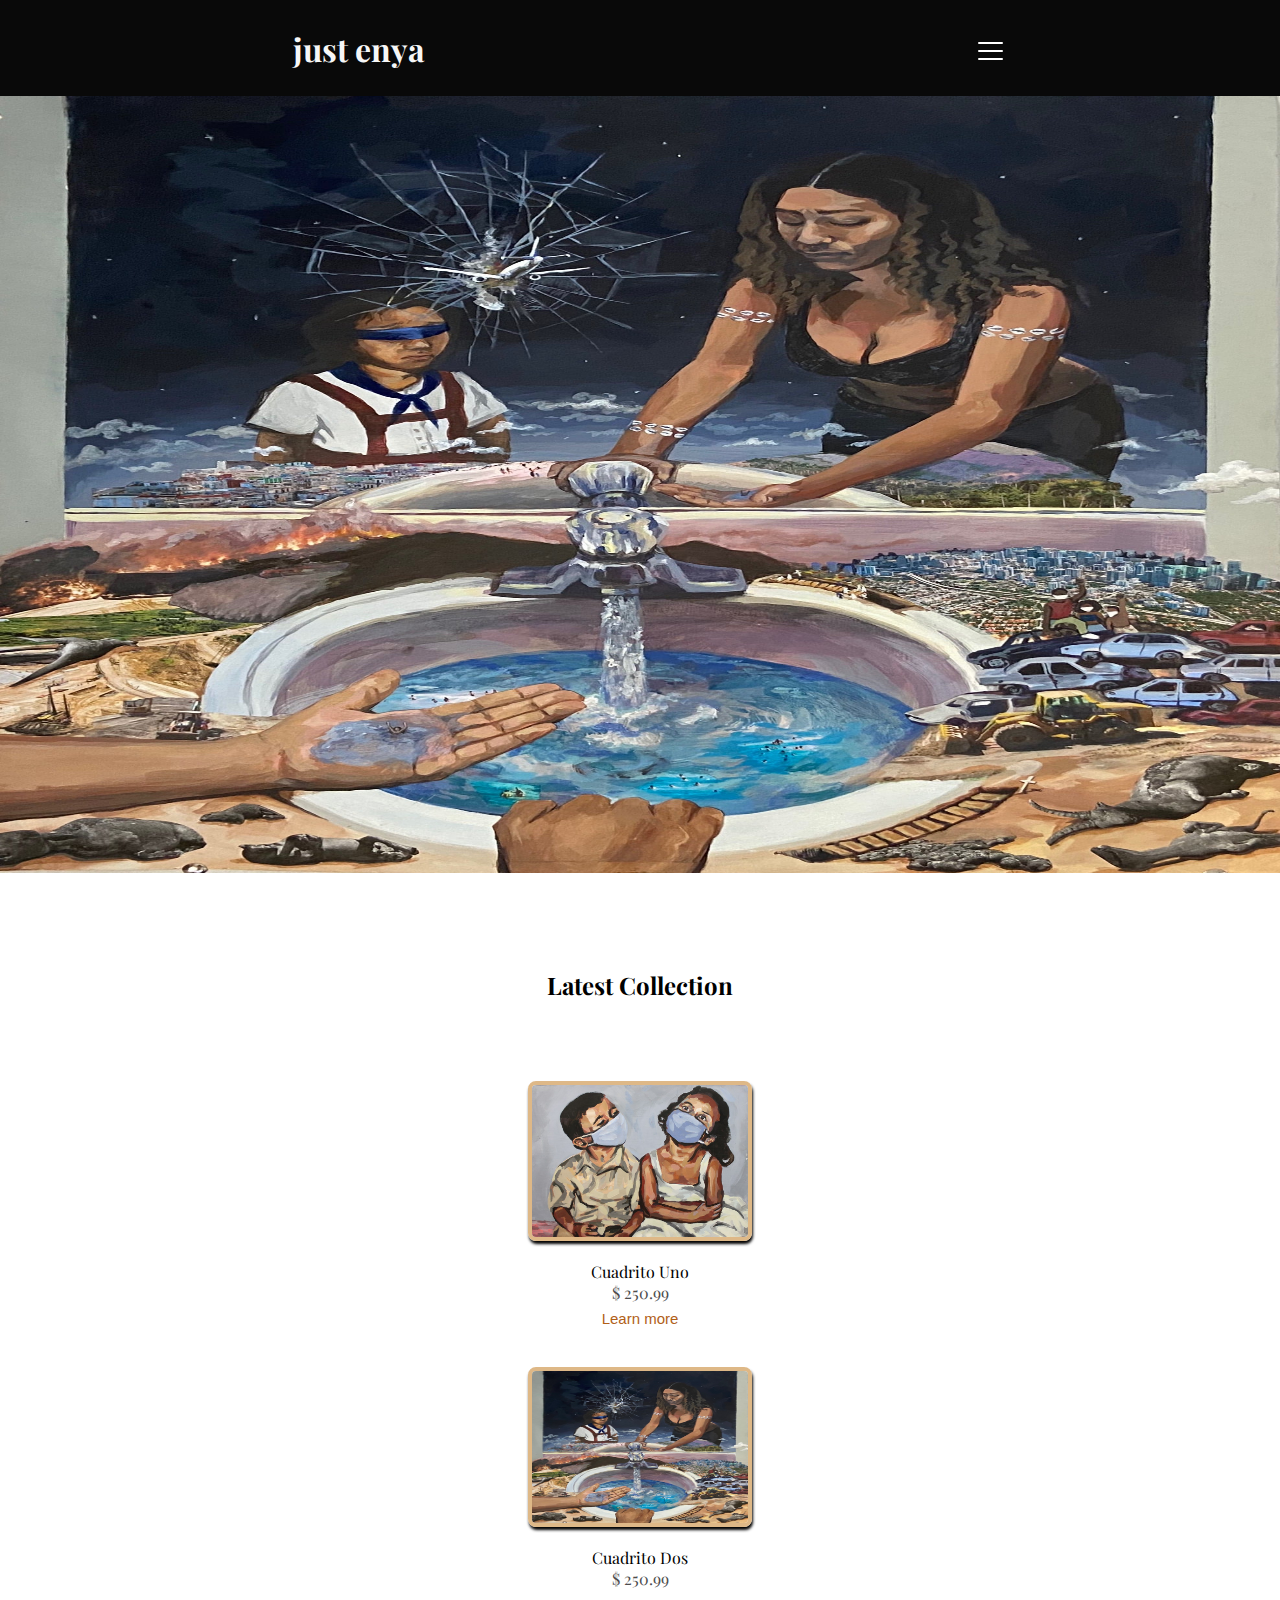
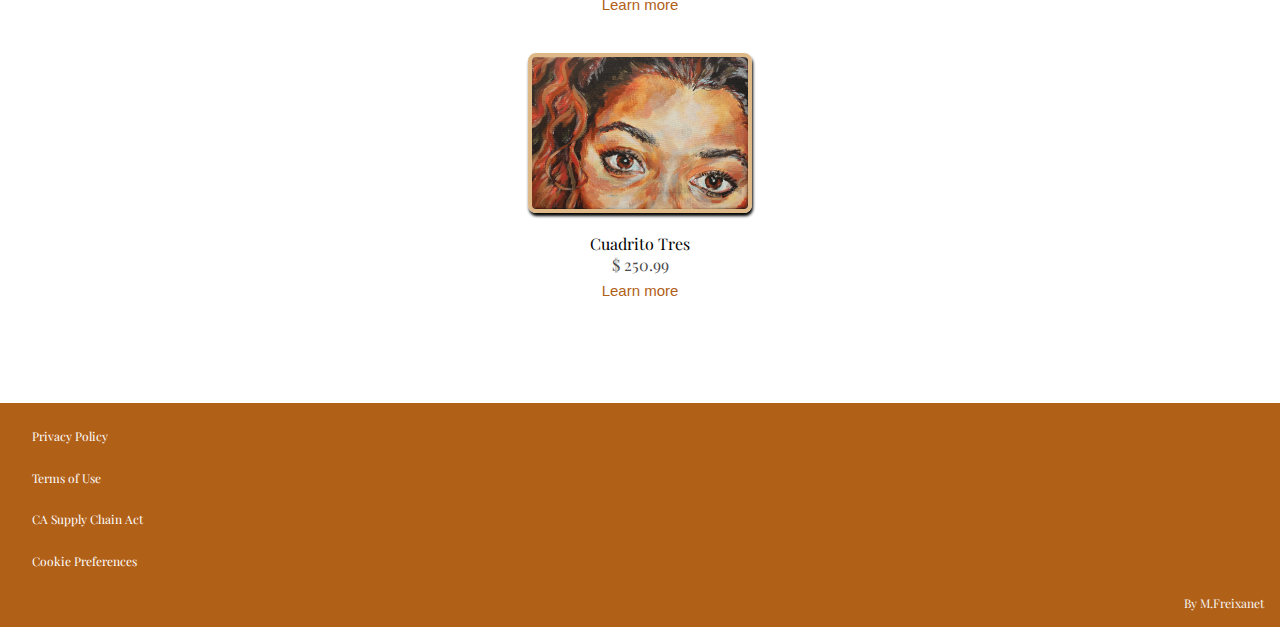
==== commit f1ab84c0: "minor changes" ====
--- a/index.html
+++ b/index.html
@@ -13,71 +13,51 @@
 
 
 <body>
-
     <!-- Header -->
-
     <header>
         <nav>
             <a href="./index.html">
                 <h1>just enya</h1>
             </a>
             <ul>
-                <button class="header--menu-button">
-                    <img src="" alt="">
-                </button>
+                <div class="header--icon-container" onclick="iconChange(this)">
+                    <div class="bar1"></div>
+                    <div class="bar2"></div>
+                    <div class="bar3"></div>
+                  </div>
             </ul>
         </nav>
     </header>
 
     <!-- Main -->
-
     <main>
         <section class="main--cover">
-            <img src="/assets/foto2.jpg" alt="">
+            <img src="/assets/enya-fountain.jpg" alt="">
         </section>
         <h2 class="main--title">Latest Collection</h2>
         <div class="main--artwork">
             <figure class="main--img-container">
-                <img src="./assets/foto1.jpg" alt="one">
+                <img src="./assets/enya-kids.jpg" alt="one">
                 <p class="art-name">Cuadrito Uno</p>
                 <p class="price-tag">$ 250.99</p>
                 <button class="img-button">Learn more</button>
             </figure>
             <figure class="main--img-container">
-                <img src="./assets/foto4.jpg" alt="one">
+                <img src="./assets/enya-fountain.jpg" alt="one">
                 <p class="art-name">Cuadrito Dos</p>
                 <p class="price-tag">$ 250.99</p>
                 <button class="img-button">Learn more</button>
             </figure>
             <figure class="main--img-container">
-                <img src="./assets/foto5.jpg" alt="one">
+                <img src="./assets/enya-self.jpg" alt="one">
                 <p class="art-name">Cuadrito Tres</p>
                 <p class="price-tag">$ 250.99</p>
                 <button class="img-button">Learn more</button>
             </figure>
-            <!-- <figure class="img-container">
-                <img src="./icons/IMG_3888.JPG" alt="one">
-                <p class="art-name">Cuadrito Cuatro</p>
-                <p class="price-tag">$ 250.99</p>
-                <button class="img-button">Learn more</button>
-            </figure>
-            <figure class="img-container">
-                <img src="./icons/IMG_3888.JPG" alt="one">
-                <p class="art-name">Cuadrito Cinco</p>
-                <p class="price-tag">$ 250.99</p>
-                <button class="img-button">Learn more</button>
-            </figure>
-            <figure class="img-container">
-                <img src="./icons/IMG_3888.JPG" alt="one">
-                <p class="art-name">Cuadrito Seis</p>
-                <p class="price-tag">$ 250.99</p>
-                <button class="img-button">Learn more</button>
-            </figure> -->
         </div>
     </main>
 
     <!-- Footer -->
-
     <footer>
         <ul class="footer--menu">
             <li>
@@ -97,6 +77,8 @@
             <p class="credits">By M.Freixanet</p>
         </div>
     </footer>
+
+    <!-- Script -->
     <script src="./script.js"></script>
 </body>
 
--- a/css/style.css
+++ b/css/style.css
@@ -15,13 +15,11 @@
     font-family: var(--main-font);
     height: 100vh;
 }
-
 body {
     height: 100%;
 }
 
 /* Header */
-
 header {
     height: 6rem;
     min-width: 320px;
@@ -30,7 +28,6 @@
     position: sticky;
     top: 0;
 }
-
 nav {
     display: flex;
     align-items: center;
@@ -38,41 +35,55 @@
     height: 100%;
     margin-left: 1rem;
 }
-
 nav a {
     text-decoration: none;
     color: var(--white);
 }
 
-.header--menu-button {
-    height: 25px;
+/* Header Menu Button */
+.header--icon-container {
+    display: inline-block;
+    cursor: pointer;
+    margin-top: 10px;
+  }
+  .bar1, .bar2, .bar3 {
     width: 25px;
-    border: none;
-}
-
+    height: 2px;
+    background-color: rgb(255, 255, 255);
+    margin: 6px 0;
+    transition: 0.4s;
+    border-radius: 6px;
+  }
+  /* Rotate first bar */
+  .change .bar1 {
+    -webkit-transform: rotate(-45deg) translate(-9px, 6px) ;
+    transform: rotate(-45deg) translate(-9px, 6px) ;
+  }
+  /* Fade out the second bar */
+  .change .bar2 {
+    opacity: 0;
+  }
+  /* Rotate last bar */
+  .change .bar3 {
+    -webkit-transform: rotate(45deg) translate(-8px, -8px) ;
+    transform: rotate(45deg) translate(-8px, -8px) ;
+  }
 
 
 
 /* Main */
-
-main {
-    height: 100%;
-    width: 100%;
-}
 .main--cover {
-    height: 86.2vh;
+    height: 86.3vh;
     width: 100vw;
 }
 .main--cover img {
     height: 100%;
     width: 100%;
 }
-
 .main--title {
     text-align: center;
-    line-height: 4rem;
-    margin-top: 3rem;
-    margin-bottom: 6rem;
+    margin-top: 6rem;
+    margin-bottom: 2rem;
     height: 5rem;
 }
 .main--artwork {
@@ -81,8 +92,8 @@
     flex-direction: column;
     align-items: center;
     justify-content: space-evenly;
-    height: 100%;
     width: 100%;
+    margin-bottom: 4rem;
 }
 .main--img-container {
     text-align: center;
@@ -91,8 +102,9 @@
     height: 10rem;
     width: 14rem;
     border-radius: 8px;
-    box-shadow: 1px 2px 3px;
+    box-shadow: 1px 3px 3px;
     cursor: pointer;
+    border: 4px solid burlywood;
 }
 .art-name {
     margin-top: 1rem;
@@ -121,7 +133,7 @@
     box-shadow: inset 1px 2px 3px;
 }
 .img-button:hover {
-    color: rgba(177, 95, 24, 0.427);
+    color: rgb(194, 91, 1);
 }
 .img-button:active {
     color: var(--main-color);
@@ -129,11 +141,9 @@
 
 
 /* Footer */
-
 footer {
     display: flex;
     flex-direction: column;
-    margin-top: 60rem;
     height: 14rem;
     background-color: var(--main-color);
 }
